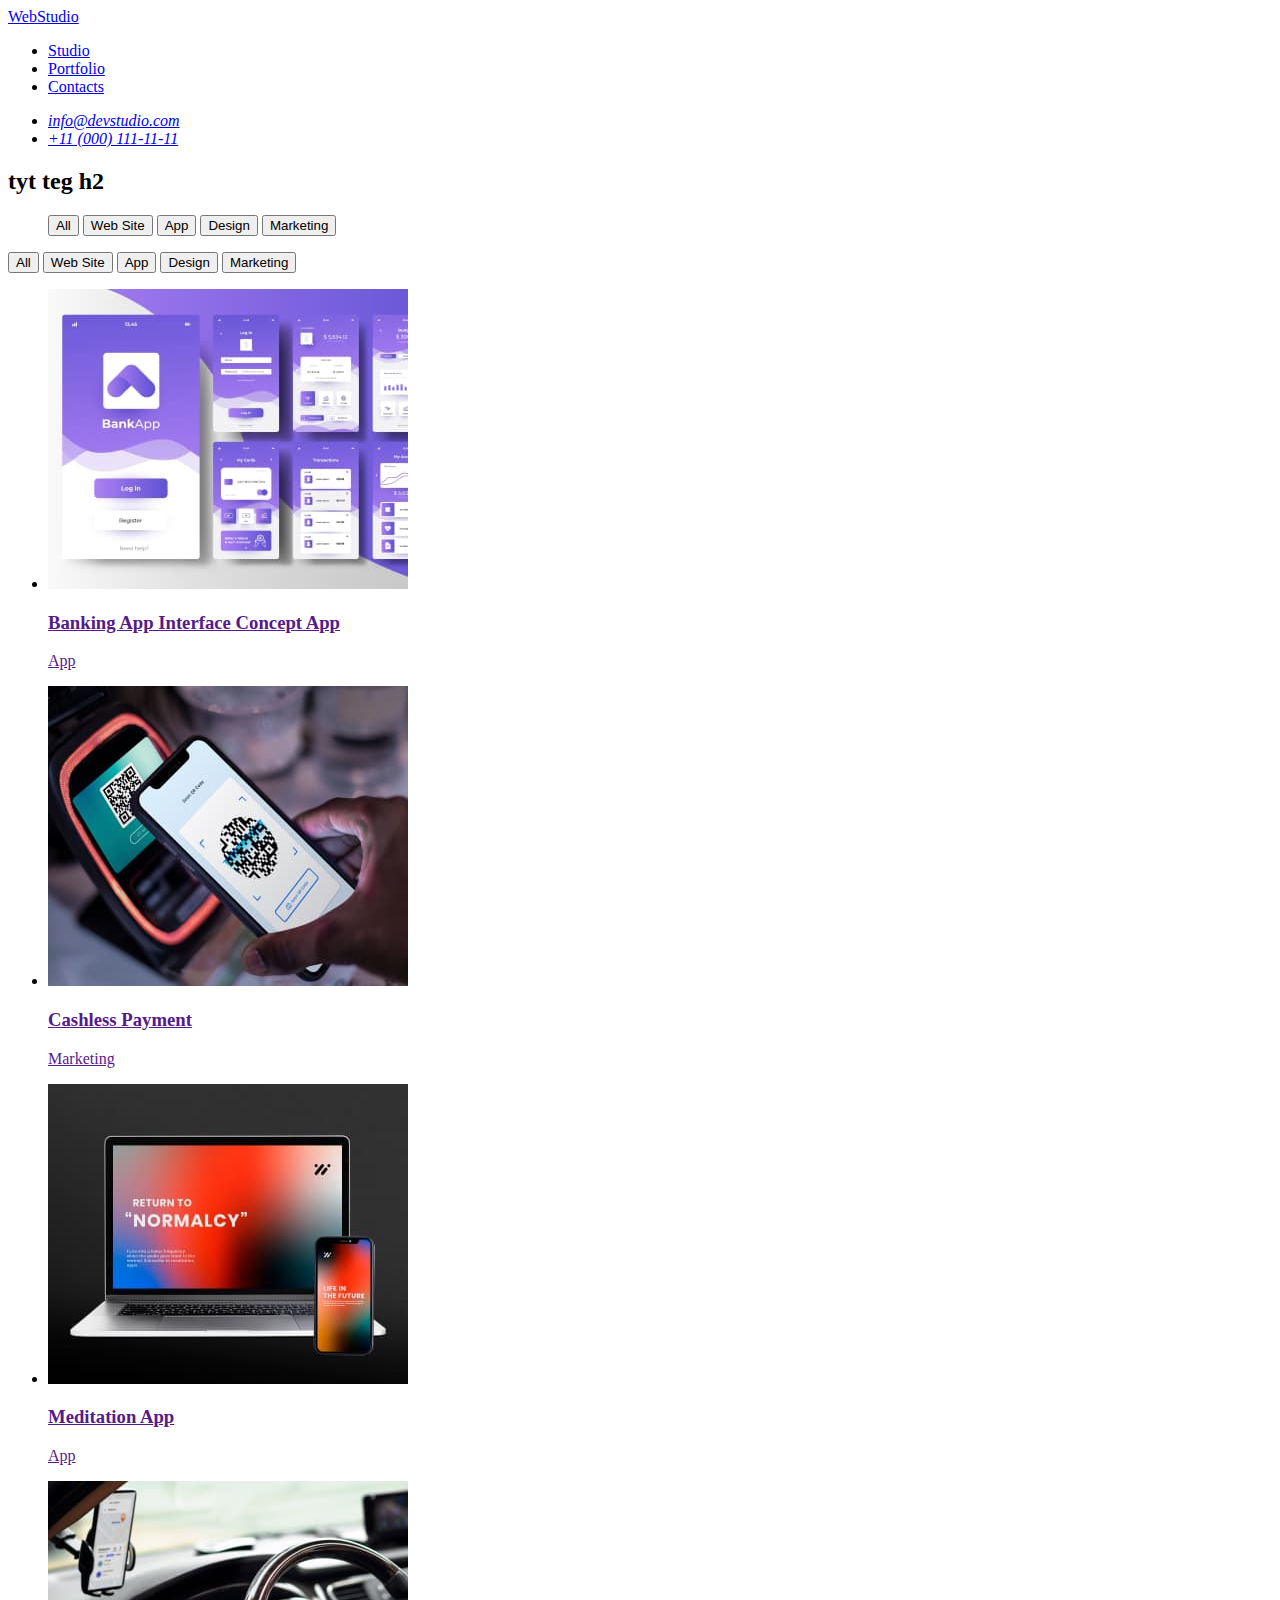
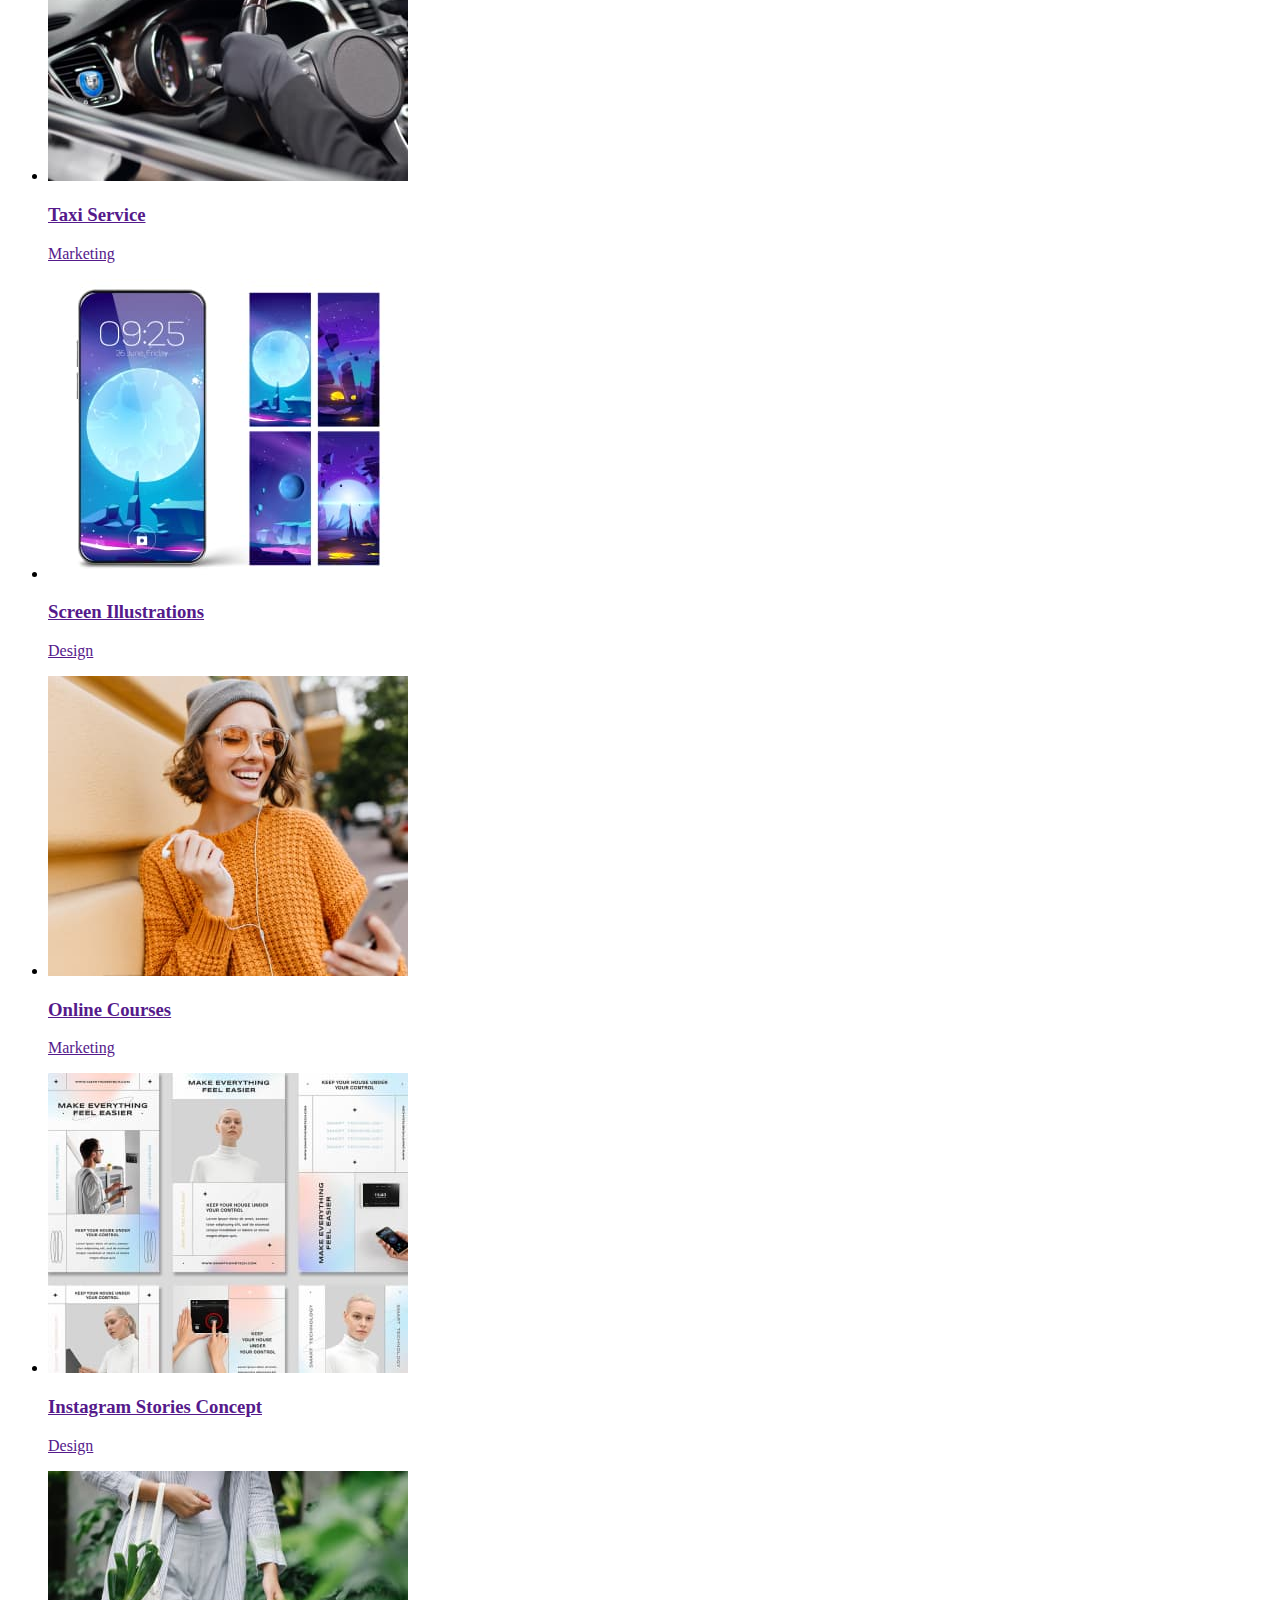
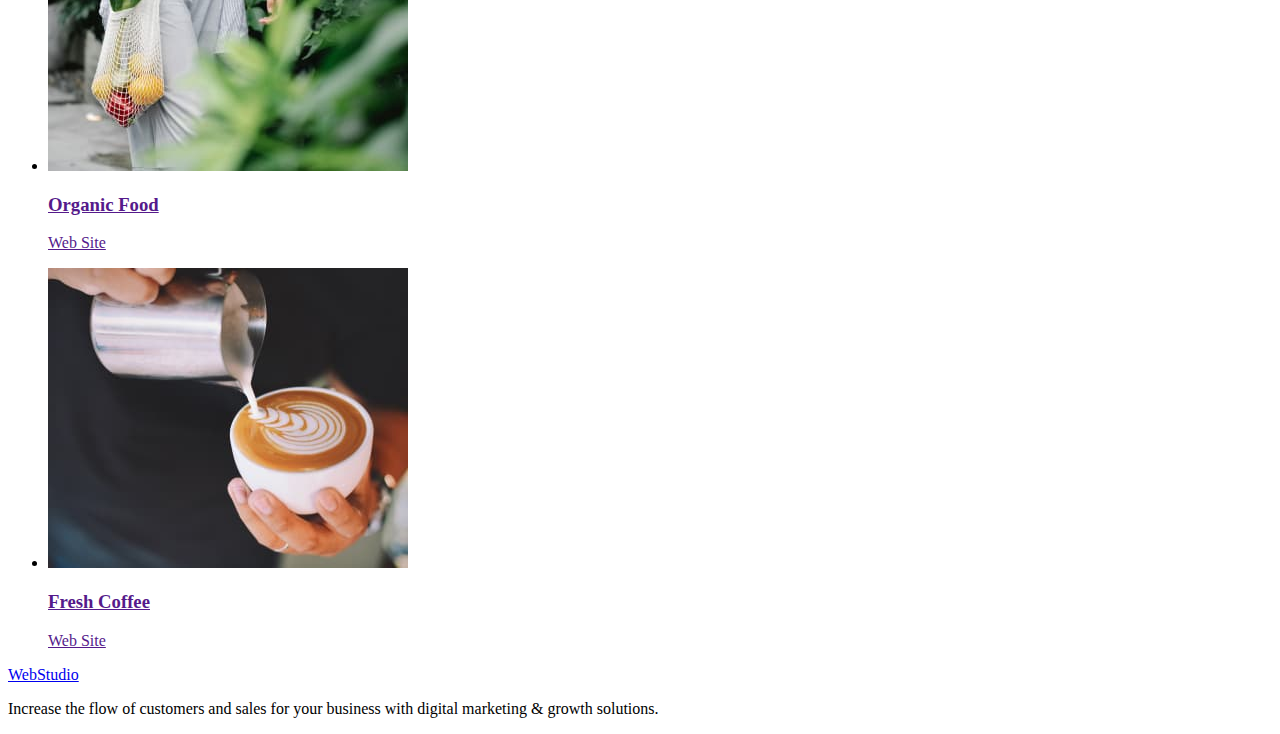
==== portfolio.html @ 6ca48a00 "markup creation" ====
<!DOCTYPE html>
<html lang="en">
  <head>
    <meta charset="UTF-8" />
    <meta name="viewport" content="width=device-width, initial-scale=1.0" />
    <title>Document</title>
  </head>
  <body>
    <header>
      <nav>
        <a href="./index.html">WebStudio</a>
        <ul>
          <li><a href="#">Studio</a></li>
          <li><a href="#">Portfolio</a></li>
          <li><a href="#">Contacts</a></li>
        </ul>
      </nav>
      <address>
        <ul>
          <li><a href="mailto:info@devstudio.com">info@devstudio.com</a></li>
          <li><a href="tel:+110001111111">+11 (000) 111-11-11</a></li>
        </ul>
      </address>
    </header>

    <main>
      <section class="portfolio"></section>
      <h2>tyt teg h2</h2>
      <ul>
        <button type="button">All</button>
        <button type="button">Web Site</button>
        <button type="button">App</button>
        <button type="button">Design</button>
        <button type="button">Marketing</button>
      </ul>
      <div class="btn-group">
        <button>All</button>
        <button>Web Site</button>
        <button>App</button>
        <button>Design</button>
        <button>Marketing</button>
      </div>
      <ul>
        <li>
          <img
            src="./images/img1.jpg"
            alt="Banking App Interface Concept App"
            width="360"
            height="300"
          />
          <a href="">
            <h3>Banking App Interface Concept App</h3>
            <p>App</p>
          </a>
        </li>
        <li>
          <img
            src="./images/img2.jpg"
            alt="Cashless Payment"
            width="360"
            height="300"
          />
          <a href="">
            <h3>Cashless Payment</h3>
            <p>Marketing</p>
          </a>
        </li>
        <li>
          <img
            src="./images/img3.jpg"
            alt="Meditation App"
            width="360"
            height="300"
          />
          <a href="">
            <h3>Meditation App</h3>
            <p>App</p>
          </a>
        </li>
        <li>
          <img
            src="./images/img4.jpg"
            alt="Taxi Service"
            width="360"
            height="300"
          />
          <a href="">
            <h3>Taxi Service</h3>
            <p>Marketing</p>
          </a>
        </li>
        <li>
          <img
            src="./images/img5.jpg"
            alt="Screen Illustrations"
            width="360"
            height="300"
          />
          <a href="">
            <h3>Screen Illustrations</h3>
            <p>Design</p>
          </a>
        </li>
        <li>
          <img
            src="./images/img6.jpg"
            alt="Online Courses"
            width="360"
            height="300"
          />
          <a href="">
            <h3>Online Courses</h3>
            <p>Marketing</p>
          </a>
        </li>
        <li>
          <img
            src="./images/img7.jpg"
            alt="Instagram Stories Concept"
            width="360"
            height="300"
          />
          <a href="">
            <h3>Instagram Stories Concept</h3>
            <p>Design</p>
          </a>
        </li>
        <li>
          <img
            src="./images/img8.jpg"
            alt="Organic Food"
            width="360"
            height="300"
          />
          <a href="">
            <h3>Organic Food</h3>
            <p>Web Site</p>
          </a>
        </li>
        <li>
          <img
            src="./images/img9.jpg"
            alt="Fresh Coffee"
            width="360"
            height="300"
          />
          <a href="">
            <h3>Fresh Coffee</h3>
            <p>Web Site</p>
          </a>
        </li>
      </ul>
    </main>

    <footer>
      <a href="./index.html">WebStudio</a>
      <p>
        Increase the flow of customers and sales for your business with digital
        marketing & growth solutions.
      </p>
    </footer>
  </body>
</html>
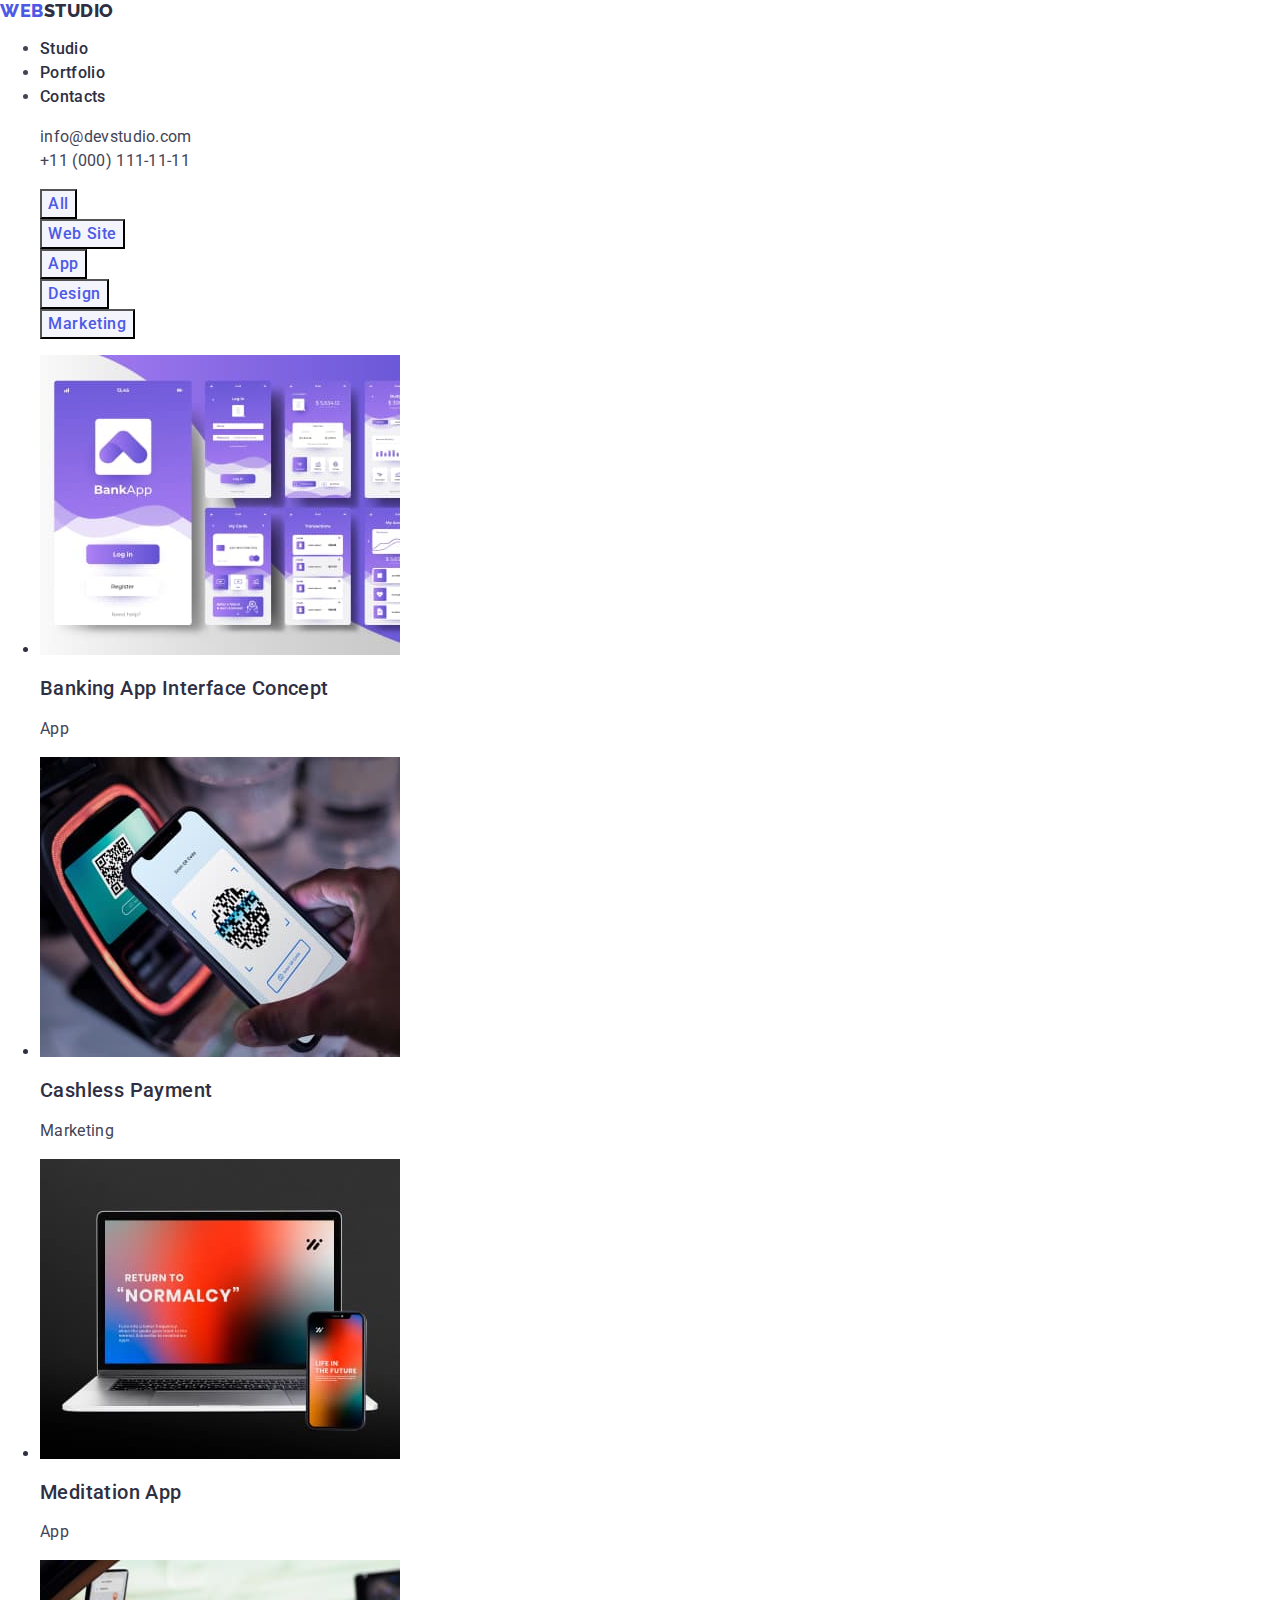
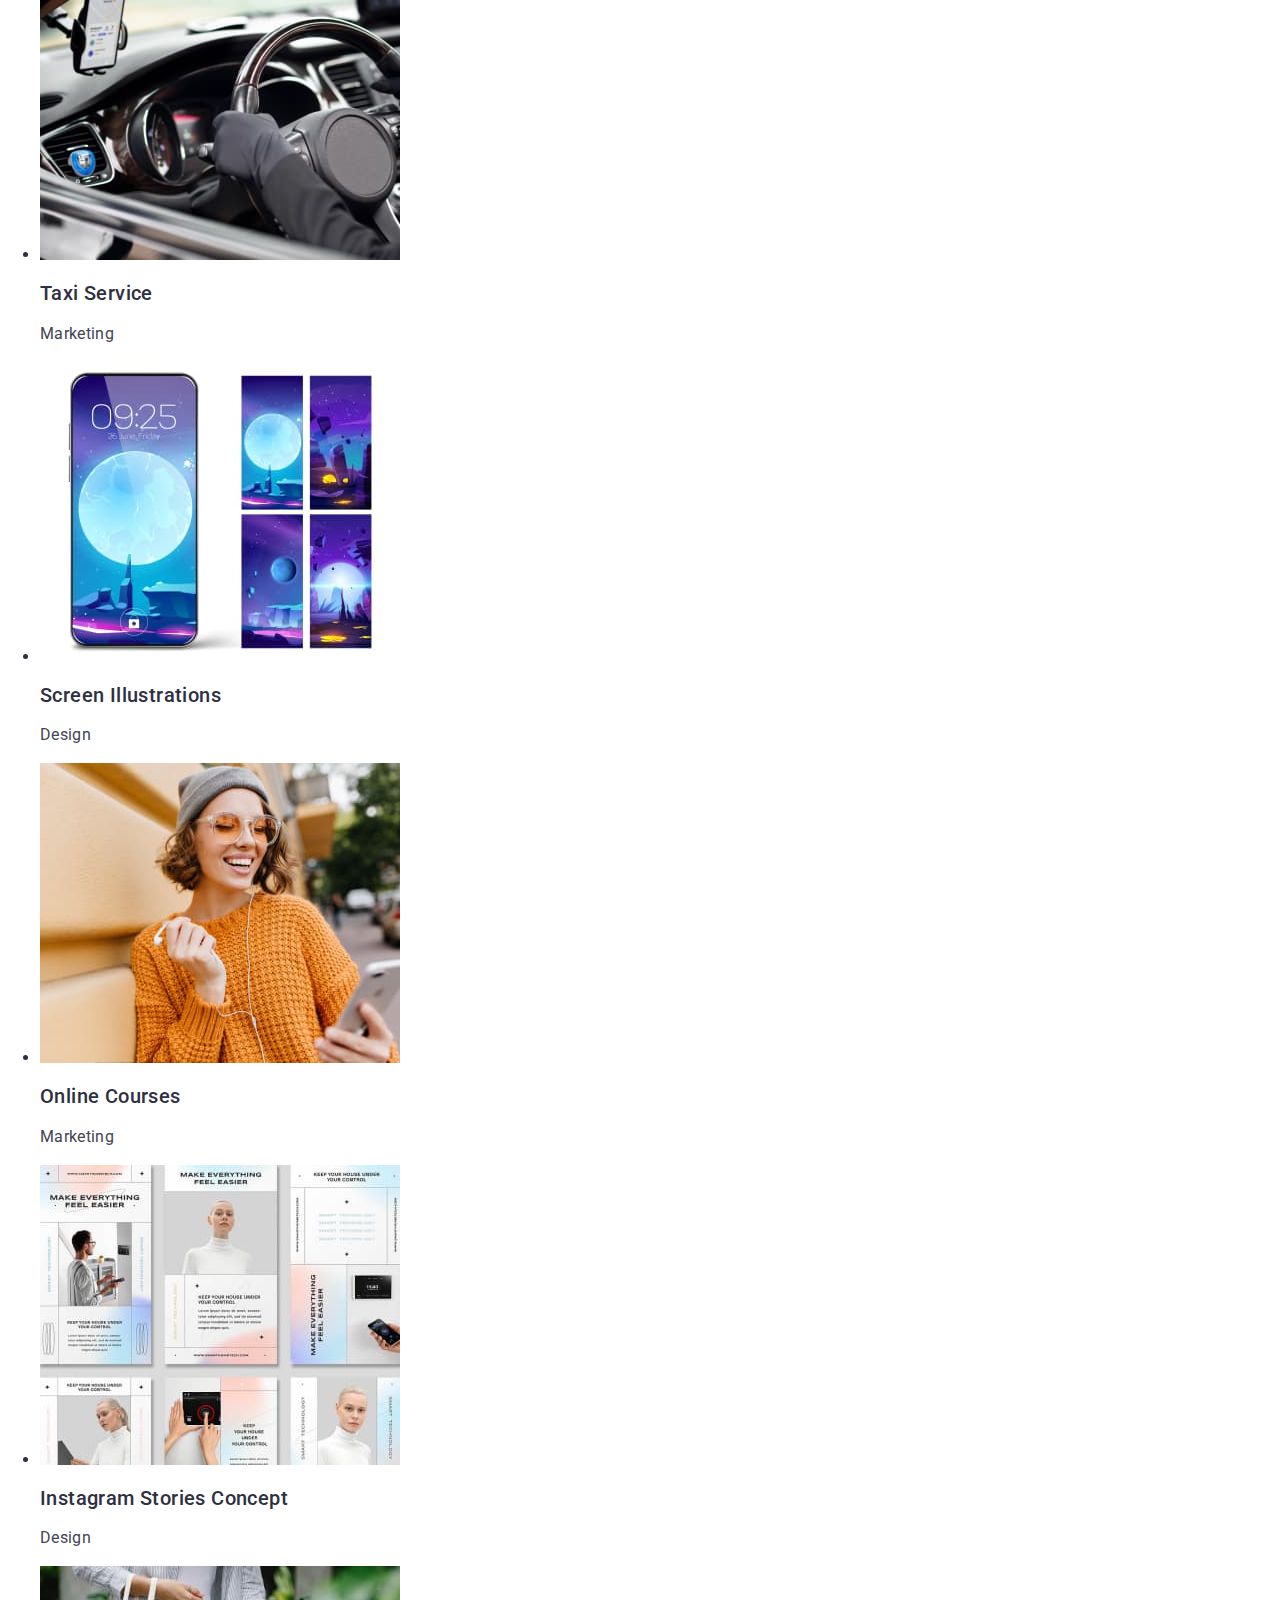
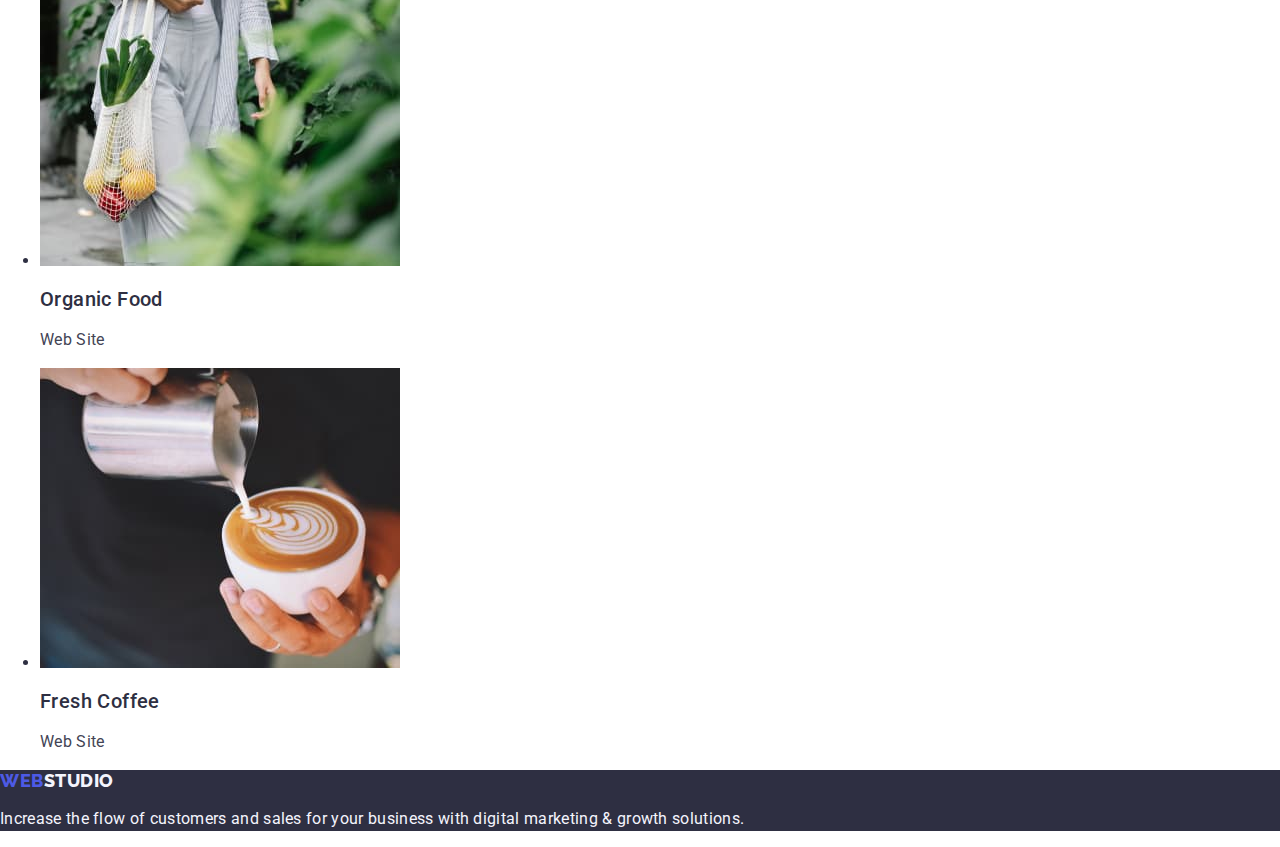
==== commit 1f19673d: "1" ====
--- a/portfolio.html
+++ b/portfolio.html
@@ -3,158 +3,188 @@
   <head>
     <meta charset="UTF-8" />
     <meta name="viewport" content="width=device-width, initial-scale=1.0" />
-    <title>Document</title>
+    <link
+      rel="stylesheet"
+      href="https://cdn.jsdelivr.net/npm/modern-normalize@2.0.0/modern-normalize.min.css"
+    />
+    <link rel="stylesheet" href="./css/styles.css" />
+    <link rel="preconnect" href="https://fonts.googleapis.com" />
+    <link rel="preconnect" href="https://fonts.gstatic.com" crossorigin />
+    <link
+      href="https://fonts.googleapis.com/css2?family=Raleway:wght@800&family=Roboto:wght@400;500;700;900&display=swap"
+      rel="stylesheet"
+    />
+    <title>WEBSTUDIO Portfolio</title>
+    <link rel="stylesheet" href="./css/styles.css" />
   </head>
   <body>
     <header>
       <nav>
-        <a href="./index.html">WebStudio</a>
+        <a href="./index.html" class="logo link">
+          Web<span class="logocolor">Studio</span></a
+        >
         <ul>
-          <li><a href="#">Studio</a></li>
-          <li><a href="#">Portfolio</a></li>
-          <li><a href="#">Contacts</a></li>
+          <li><a href="./index.html" class="heading link">Studio</a></li>
+          <li>
+            <a href="./portfolio.html" class="heading link">Portfolio</a>
+          </li>
+          <li><a href="" class="heading link">Contacts</a></li>
         </ul>
       </nav>
-      <address>
-        <ul>
-          <li><a href="mailto:info@devstudio.com">info@devstudio.com</a></li>
-          <li><a href="tel:+110001111111">+11 (000) 111-11-11</a></li>
+      <address class="address">
+        <ul class="list">
+          <li>
+            <a href="mailto:info@devstudio.com" class="contacts link"
+              >info@devstudio.com</a
+            >
+          </li>
+          <li>
+            <a href="tel:+110001111111" class="contacts link"
+              >+11 (000) 111-11-11</a
+            >
+          </li>
         </ul>
       </address>
     </header>
 
-    <main>
-      <section class="portfolio"></section>
-      <h2>tyt teg h2</h2>
-      <ul>
-        <button type="button">All</button>
-        <button type="button">Web Site</button>
-        <button type="button">App</button>
-        <button type="button">Design</button>
-        <button type="button">Marketing</button>
-      </ul>
-      <div class="btn-group">
-        <button>All</button>
-        <button>Web Site</button>
-        <button>App</button>
-        <button>Design</button>
-        <button>Marketing</button>
-      </div>
-      <ul>
+    <main class="main-portfolio">
+      <h1 hidden class="h-one-section">Portfolio</h1>
+      <ul class="list">
         <li>
-          <img
-            src="./images/img1.jpg"
-            alt="Banking App Interface Concept App"
-            width="360"
-            height="300"
-          />
-          <a href="">
-            <h3>Banking App Interface Concept App</h3>
-            <p>App</p>
-          </a>
+          <button type="button" class="filters button-filters">All</button>
         </li>
         <li>
-          <img
-            src="./images/img2.jpg"
-            alt="Cashless Payment"
-            width="360"
-            height="300"
-          />
-          <a href="">
-            <h3>Cashless Payment</h3>
-            <p>Marketing</p>
-          </a>
+          <button type="button" class="filters button-filters">Web Site</button>
         </li>
         <li>
-          <img
-            src="./images/img3.jpg"
-            alt="Meditation App"
-            width="360"
-            height="300"
-          />
-          <a href="">
-            <h3>Meditation App</h3>
-            <p>App</p>
-          </a>
+          <button type="button" class="filters button-filters">App</button>
         </li>
         <li>
-          <img
-            src="./images/img4.jpg"
-            alt="Taxi Service"
-            width="360"
-            height="300"
-          />
-          <a href="">
-            <h3>Taxi Service</h3>
-            <p>Marketing</p>
-          </a>
+          <button type="button" class="filters button-filters">Design</button>
         </li>
         <li>
-          <img
-            src="./images/img5.jpg"
-            alt="Screen Illustrations"
-            width="360"
-            height="300"
-          />
-          <a href="">
-            <h3>Screen Illustrations</h3>
-            <p>Design</p>
-          </a>
+          <button type="button" class="filters button-filters">
+            Marketing
+          </button>
+        </li>
+      </ul>
+      <ul lass="list">
+        <li>
+          <a href="" class="link">
+            <img
+              src="./images/img1.jpg"
+              alt="Banking App Interface Concept App"
+              width="360"
+              height="300"
+            />
+            <h2 class="h-two-section">Banking App Interface Concept</h2>
+            <p class="text-description">App</p></a
+          >
         </li>
         <li>
-          <img
-            src="./images/img6.jpg"
-            alt="Online Courses"
-            width="360"
-            height="300"
-          />
-          <a href="">
-            <h3>Online Courses</h3>
-            <p>Marketing</p>
-          </a>
+          <a href="" class="link"
+            ><img
+              src="./images/img2.jpg"
+              alt="Cashless Payment"
+              width="360"
+              height="300"
+            />
+            <h2 class="h-two-section">Cashless Payment</h2>
+            <p class="text-description">Marketing</p></a
+          >
         </li>
         <li>
-          <img
-            src="./images/img7.jpg"
-            alt="Instagram Stories Concept"
-            width="360"
-            height="300"
-          />
-          <a href="">
-            <h3>Instagram Stories Concept</h3>
-            <p>Design</p>
-          </a>
+          <a href="" class="link">
+            <img
+              src="./images/img3.jpg"
+              alt="Meditation App"
+              width="360"
+              height="300"
+            />
+            <h2 class="h-two-section">Meditation App</h2>
+            <p class="text-description">App</p></a
+          >
         </li>
         <li>
-          <img
-            src="./images/img8.jpg"
-            alt="Organic Food"
-            width="360"
-            height="300"
-          />
-          <a href="">
-            <h3>Organic Food</h3>
-            <p>Web Site</p>
-          </a>
+          <a href="" class="link">
+            <img
+              src="./images/img4.jpg"
+              alt="Taxi Service"
+              width="360"
+              height="300"
+            />
+            <h2 class="h-two-section">Taxi Service</h2>
+            <p class="text-description">Marketing</p></a
+          >
         </li>
         <li>
-          <img
-            src="./images/img9.jpg"
-            alt="Fresh Coffee"
-            width="360"
-            height="300"
-          />
-          <a href="">
-            <h3>Fresh Coffee</h3>
-            <p>Web Site</p>
-          </a>
+          <a href="" class="link">
+            <img
+              src="./images/img5.jpg"
+              alt="Screen Illustrations"
+              width="360"
+              height="300"
+            />
+            <h2 class="h-two-section">Screen Illustrations</h2>
+            <p class="text-description">Design</p></a
+          >
+        </li>
+        <li>
+          <a href="" class="link">
+            <img
+              src="./images/img6.jpg"
+              alt="Online Courses"
+              width="360"
+              height="300"
+            />
+            <h2 class="h-two-section">Online Courses</h2>
+            <p class="text-description">Marketing</p></a
+          >
+        </li>
+        <li>
+          <a href="" class="link">
+            <img
+              src="./images/img7.jpg"
+              alt="Instagram Stories Concept"
+              width="360"
+              height="300"
+            />
+            <h2 class="h-two-section">Instagram Stories Concept</h2>
+            <p class="text-description">Design</p></a
+          >
+        </li>
+        <li>
+          <a href="" class="link">
+            <img
+              src="./images/img8.jpg"
+              alt="Organic Food"
+              width="360"
+              height="300"
+            />
+            <h2 class="h-two-section">Organic Food</h2>
+            <p class="text-description">Web Site</p></a
+          >
+        </li>
+        <li>
+          <a href="" class="link">
+            <img
+              src="./images/img9.jpg"
+              alt="Fresh Coffee"
+              width="360"
+              height="300"
+            />
+            <h2 class="h-two-section">Fresh Coffee</h2>
+            <p class="text-description">Web Site</p></a
+          >
         </li>
       </ul>
     </main>
 
-    <footer>
-      <a href="./index.html">WebStudio</a>
-      <p>
+    <footer class="footer">
+      <a href="./portfolio.html" class="logo link">
+        Web<span class="logocolor-footer">Studio</span></a
+      >
+      <p class="text-footer">
         Increase the flow of customers and sales for your business with digital
         marketing & growth solutions.
       </p>
--- a/css/styles.css
+++ b/css/styles.css
@@ -0,0 +1,210 @@
+:root {
+    --primary-font: "Roboto", sans-serif;
+    --primary-black-color: #2E2F42;
+    --primary-grey-color: #434455;
+    --primary-white-color: #FFF;
+    --secondary-blue-color: #404bbf;
+}
+
+a {
+    text-decoration: none;
+    color: var(--primary-black-color);
+}
+
+body {
+    font-family: var(--primary-font);
+    color: var(--primary-grey-color);
+    background: var(--primary-white-color);
+}
+
+header {
+    background: var(--primary-white-color);
+}
+
+.logo {
+    color: #4D5AE5;
+    font-family: "Raleway", sans-serif;
+    font-size: 18px;
+    line-height: 1.17;
+    font-weight: 800;
+    letter-spacing: 0.03em;
+    text-transform: uppercase;
+}
+
+.link {
+    text-decoration: none;
+}
+
+.logocolor {
+    color: var(--primary-black-color);
+}
+
+.logocolor-footer {
+    color: #F4F4FD;
+}
+
+.heading {
+    font-family: var(--primary-font);
+    color: var(--primary-black-color);
+    font-size: 16px;
+    line-height: 1.5;
+    letter-spacing: 0.02em;
+    font-weight: 500;
+}
+
+.heading:hover {
+    color: var(--secondary-blue-color);
+}
+
+.heading:focus {
+    color: var(--secondary-blue-color);
+}
+
+.address {
+    font-family: var(--primary-font);
+    font-style: normal;
+}
+
+.contacts {
+    font-family: var(--primary-font);
+    color: var(--primary-grey-color);
+    font-size: 16px;
+    line-height: 1.5;
+    letter-spacing: 0.02em;
+}
+
+.contacts:hover {
+    color: var(--secondary-blue-color);
+}
+
+.contacts:focus {
+    color: var(--secondary-blue-color);
+}
+
+.card {
+    background-color: var(--primary-white-color);
+}
+
+footer {
+    background: var(--primary-black-color);
+}
+
+.text-footer {
+    color: var(--cloud, #F4F4FD);
+    font-family: var(--primary-font);
+    font-size: 16px;
+    line-height: 1.5;
+    letter-spacing: 0.02em;
+}
+
+.main {
+    font-family: var(--primary-font);
+    color: var(--primary-black-color);
+    background: var(--primary-white-color);
+    letter-spacing: 0.02em;
+}
+
+.h-one-section {
+    font-size: 56px;
+    text-align: center;
+    line-height: 1.07;
+    font-weight: 700;
+    letter-spacing: 0.02em;
+}
+
+.hero_image {
+    background: var(--primary-black-color);
+    color: var(--primary-white-color);
+}
+
+.button {
+    background: var(--iris, #4D5AE5);
+    color: var(--primary-white-color);
+    font-family: var(--primary-font);
+    font-size: 16px;
+    line-height: 1.5;
+    font-weight: 500;
+    cursor: pointer;
+    letter-spacing: 0.04em;
+}
+
+.button:hover {
+    background-color: var(--secondary-blue-color);
+}
+
+.button:focus {
+    background-color: var(--secondary-blue-color);
+}
+
+.text-description {
+    color: var(--primary-grey-color);
+    font-size: 16px;
+    line-height: 1.5;
+    letter-spacing: 0.02em;
+}
+
+.headings {
+    font-size: 36px;
+    line-height: 1.11;
+    font-weight: 700;
+    text-align: center;
+    letter-spacing: 0.02em;
+    text-transform: capitalize
+}
+
+.h-three-section {
+    font-size: 20px;
+    line-height: 1.2;
+    font-weight: 500;
+    letter-spacing: 0.02em;
+}
+
+.section-our-team {
+    background: var(--cloud, #F4F4FD);
+}
+
+.list {
+    list-style: none;
+}
+
+.main-portfolio {
+    font-family: var(--primary-font);
+    color: var(--primary-black-color);
+    background: var(--primary-white-color);
+    letter-spacing: 0.02em;
+}
+
+.filters {
+    color: var(--iris, #4D5AE5);
+}
+
+.button-filters {
+    background: var(--cloud, #F4F4FD);
+    color: var(--iris, #4D5AE5);
+    cursor: pointer;
+    font-family: var(--primary-font);
+    font-size: 16px;
+    line-height: 1.5;
+    letter-spacing: 0.04em;
+    font-weight: 500;
+}
+
+.button-filters:hover {
+    background: var(--ocean, #404BBF);
+    color: var(--primary-white-color);
+    font-family: var(--primary-font);
+    font-weight: 500;
+}
+
+.button-filters:focus {
+    background: var(--ocean, #404BBF);
+    color: var(--primary-white-color);
+}
+
+.h-two-section {
+    color: var(--primary-black-color);
+    font-size: 20px;
+    line-height: 1.2;
+    font-weight: 500;
+    letter-spacing: 0.02em;
+}--- a/css/styles.css
+++ b/css/styles.css
@@ -0,0 +1,210 @@
+:root {
+    --primary-font: "Roboto", sans-serif;
+    --primary-black-color: #2E2F42;
+    --primary-grey-color: #434455;
+    --primary-white-color: #FFF;
+    --secondary-blue-color: #404bbf;
+}
+
+a {
+    text-decoration: none;
+    color: var(--primary-black-color);
+}
+
+body {
+    font-family: var(--primary-font);
+    color: var(--primary-grey-color);
+    background: var(--primary-white-color);
+}
+
+header {
+    background: var(--primary-white-color);
+}
+
+.logo {
+    color: #4D5AE5;
+    font-family: "Raleway", sans-serif;
+    font-size: 18px;
+    line-height: 1.17;
+    font-weight: 800;
+    letter-spacing: 0.03em;
+    text-transform: uppercase;
+}
+
+.link {
+    text-decoration: none;
+}
+
+.logocolor {
+    color: var(--primary-black-color);
+}
+
+.logocolor-footer {
+    color: #F4F4FD;
+}
+
+.heading {
+    font-family: var(--primary-font);
+    color: var(--primary-black-color);
+    font-size: 16px;
+    line-height: 1.5;
+    letter-spacing: 0.02em;
+    font-weight: 500;
+}
+
+.heading:hover {
+    color: var(--secondary-blue-color);
+}
+
+.heading:focus {
+    color: var(--secondary-blue-color);
+}
+
+.address {
+    font-family: var(--primary-font);
+    font-style: normal;
+}
+
+.contacts {
+    font-family: var(--primary-font);
+    color: var(--primary-grey-color);
+    font-size: 16px;
+    line-height: 1.5;
+    letter-spacing: 0.02em;
+}
+
+.contacts:hover {
+    color: var(--secondary-blue-color);
+}
+
+.contacts:focus {
+    color: var(--secondary-blue-color);
+}
+
+.card {
+    background-color: var(--primary-white-color);
+}
+
+footer {
+    background: var(--primary-black-color);
+}
+
+.text-footer {
+    color: var(--cloud, #F4F4FD);
+    font-family: var(--primary-font);
+    font-size: 16px;
+    line-height: 1.5;
+    letter-spacing: 0.02em;
+}
+
+.main {
+    font-family: var(--primary-font);
+    color: var(--primary-black-color);
+    background: var(--primary-white-color);
+    letter-spacing: 0.02em;
+}
+
+.h-one-section {
+    font-size: 56px;
+    text-align: center;
+    line-height: 1.07;
+    font-weight: 700;
+    letter-spacing: 0.02em;
+}
+
+.hero_image {
+    background: var(--primary-black-color);
+    color: var(--primary-white-color);
+}
+
+.button {
+    background: var(--iris, #4D5AE5);
+    color: var(--primary-white-color);
+    font-family: var(--primary-font);
+    font-size: 16px;
+    line-height: 1.5;
+    font-weight: 500;
+    cursor: pointer;
+    letter-spacing: 0.04em;
+}
+
+.button:hover {
+    background-color: var(--secondary-blue-color);
+}
+
+.button:focus {
+    background-color: var(--secondary-blue-color);
+}
+
+.text-description {
+    color: var(--primary-grey-color);
+    font-size: 16px;
+    line-height: 1.5;
+    letter-spacing: 0.02em;
+}
+
+.headings {
+    font-size: 36px;
+    line-height: 1.11;
+    font-weight: 700;
+    text-align: center;
+    letter-spacing: 0.02em;
+    text-transform: capitalize
+}
+
+.h-three-section {
+    font-size: 20px;
+    line-height: 1.2;
+    font-weight: 500;
+    letter-spacing: 0.02em;
+}
+
+.section-our-team {
+    background: var(--cloud, #F4F4FD);
+}
+
+.list {
+    list-style: none;
+}
+
+.main-portfolio {
+    font-family: var(--primary-font);
+    color: var(--primary-black-color);
+    background: var(--primary-white-color);
+    letter-spacing: 0.02em;
+}
+
+.filters {
+    color: var(--iris, #4D5AE5);
+}
+
+.button-filters {
+    background: var(--cloud, #F4F4FD);
+    color: var(--iris, #4D5AE5);
+    cursor: pointer;
+    font-family: var(--primary-font);
+    font-size: 16px;
+    line-height: 1.5;
+    letter-spacing: 0.04em;
+    font-weight: 500;
+}
+
+.button-filters:hover {
+    background: var(--ocean, #404BBF);
+    color: var(--primary-white-color);
+    font-family: var(--primary-font);
+    font-weight: 500;
+}
+
+.button-filters:focus {
+    background: var(--ocean, #404BBF);
+    color: var(--primary-white-color);
+}
+
+.h-two-section {
+    color: var(--primary-black-color);
+    font-size: 20px;
+    line-height: 1.2;
+    font-weight: 500;
+    letter-spacing: 0.02em;
+}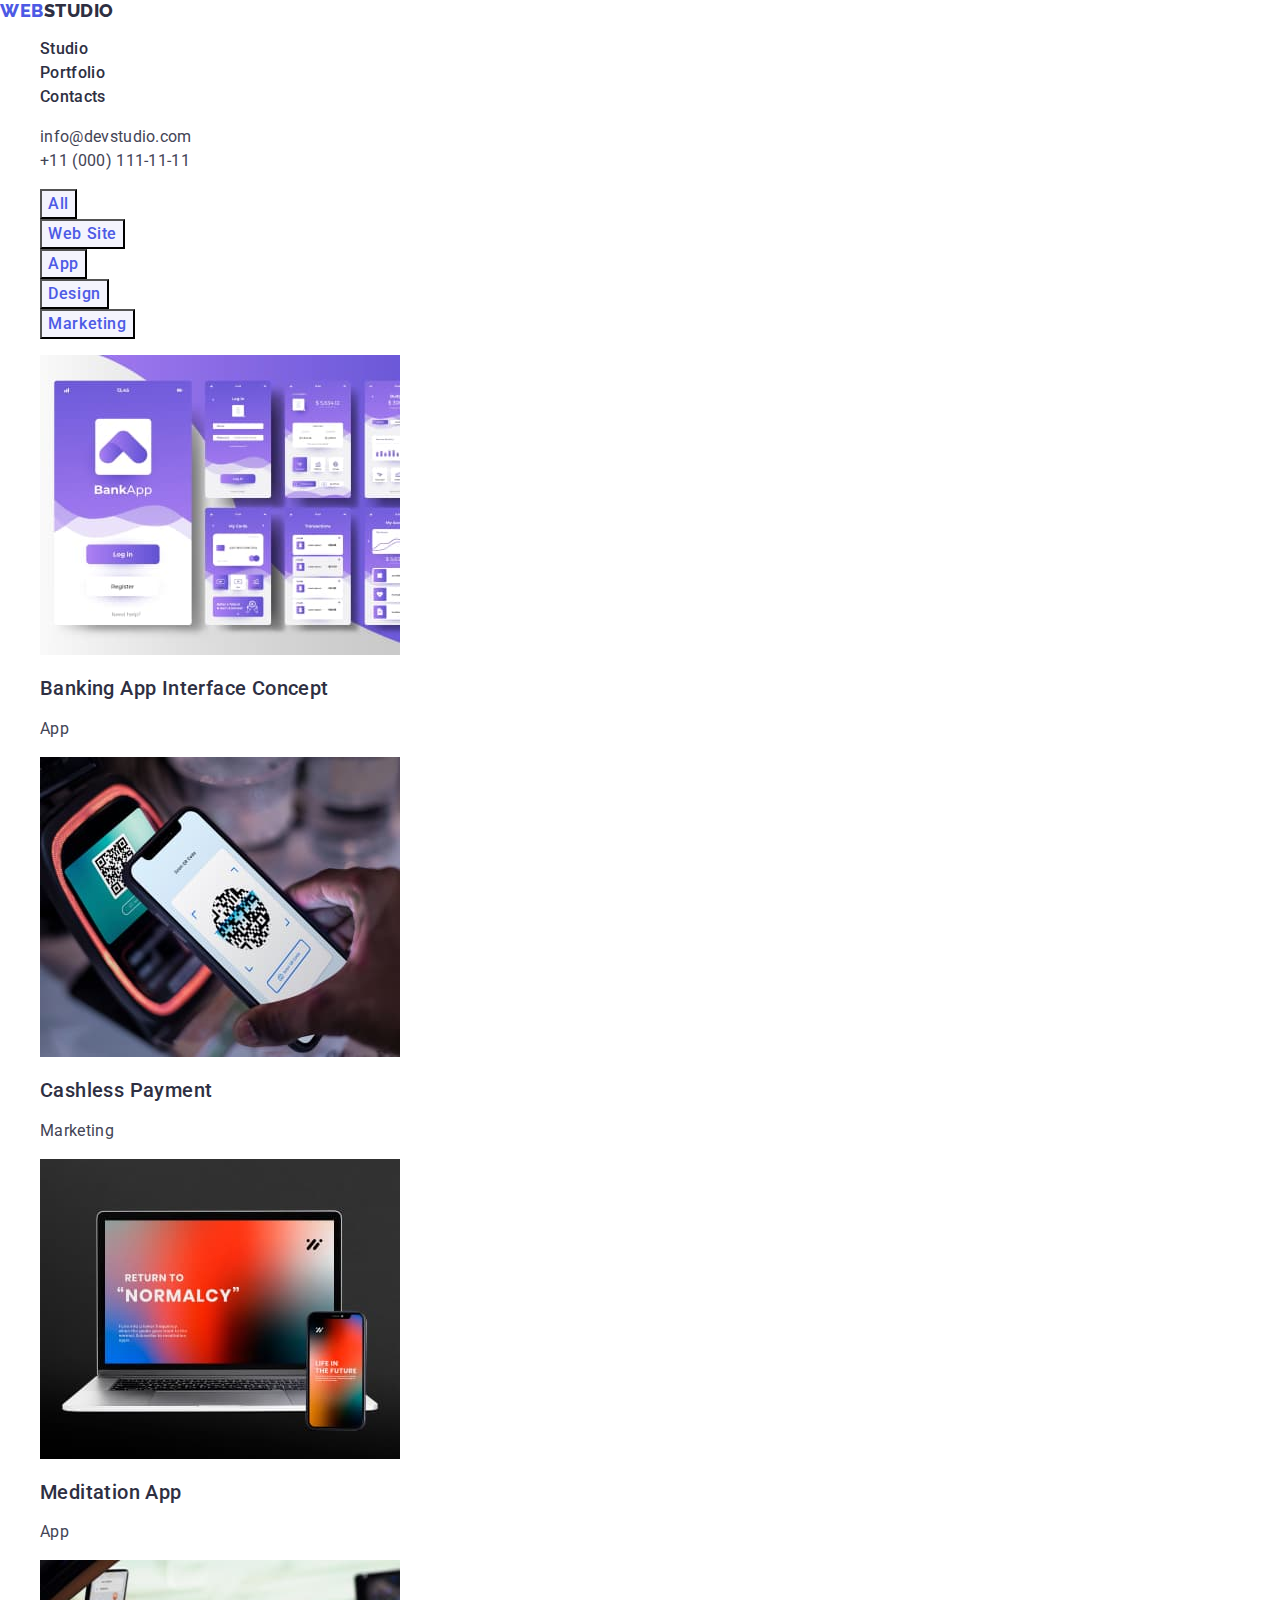
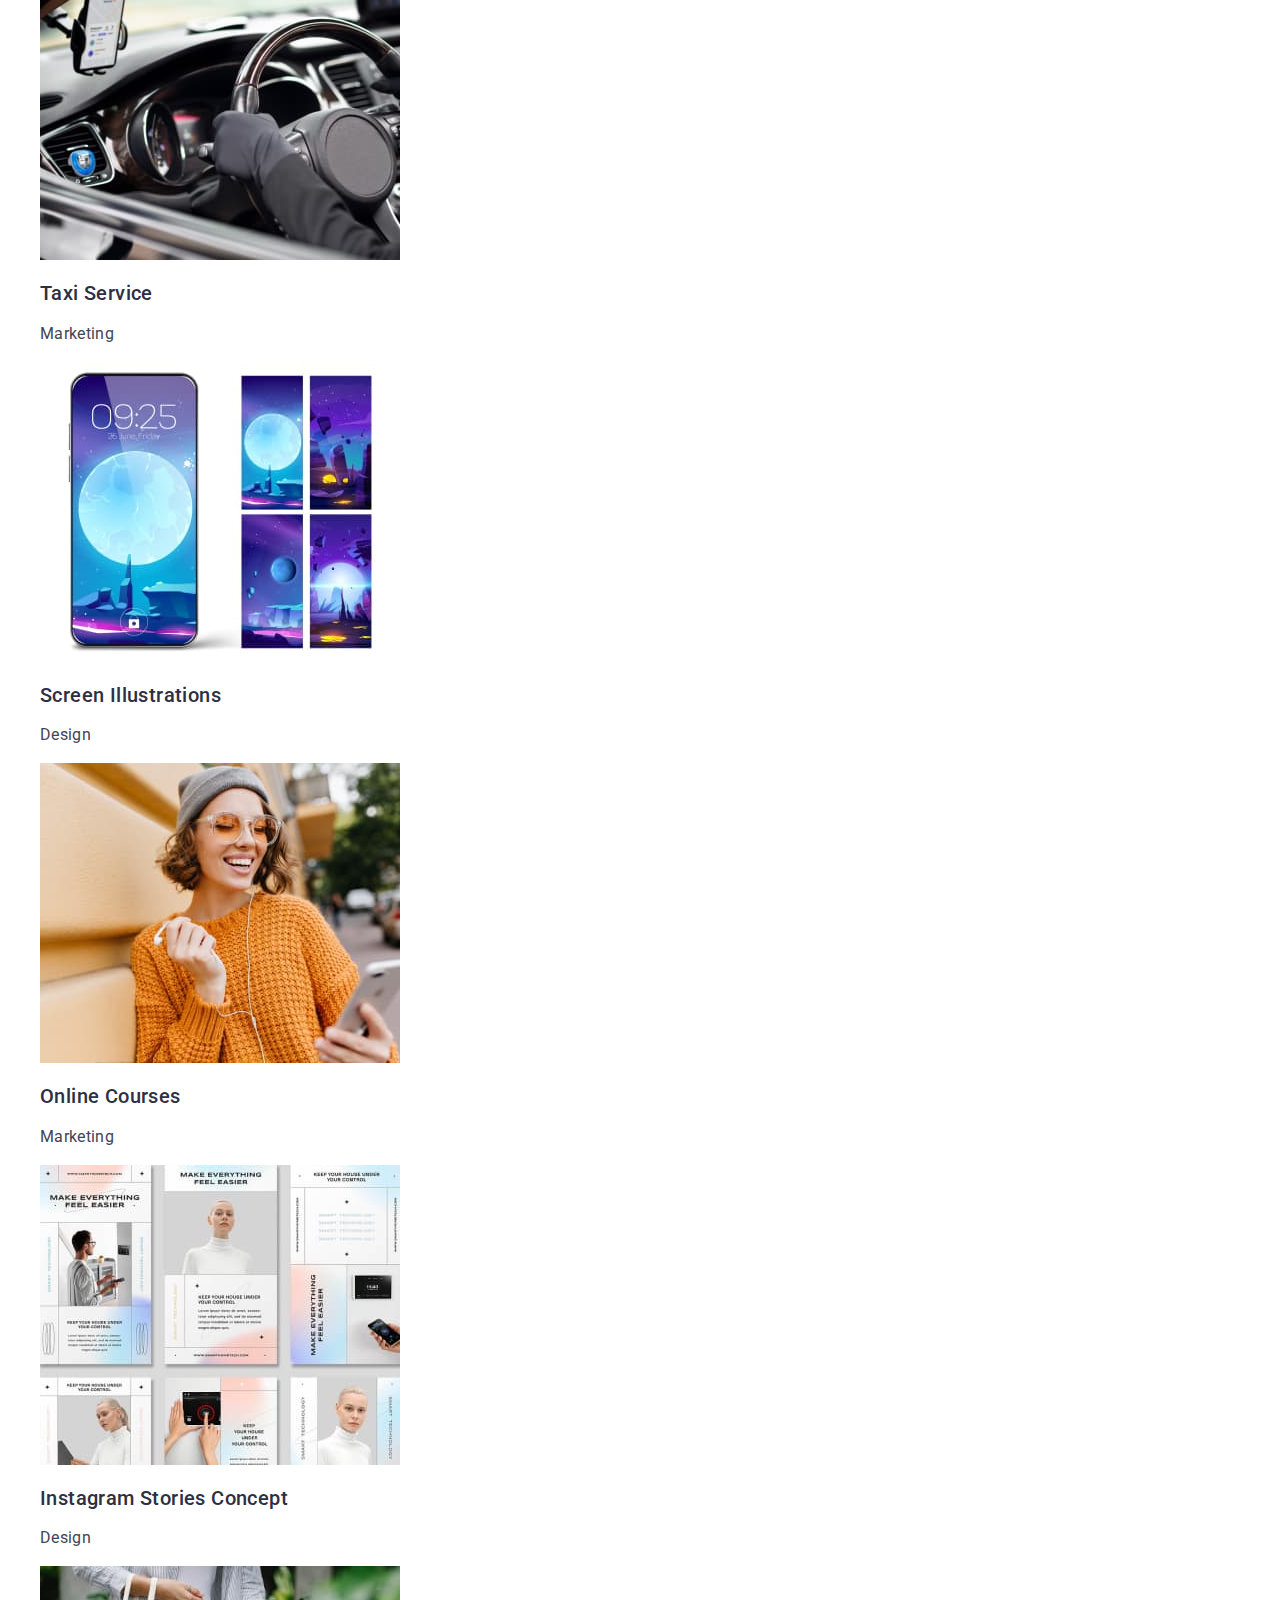
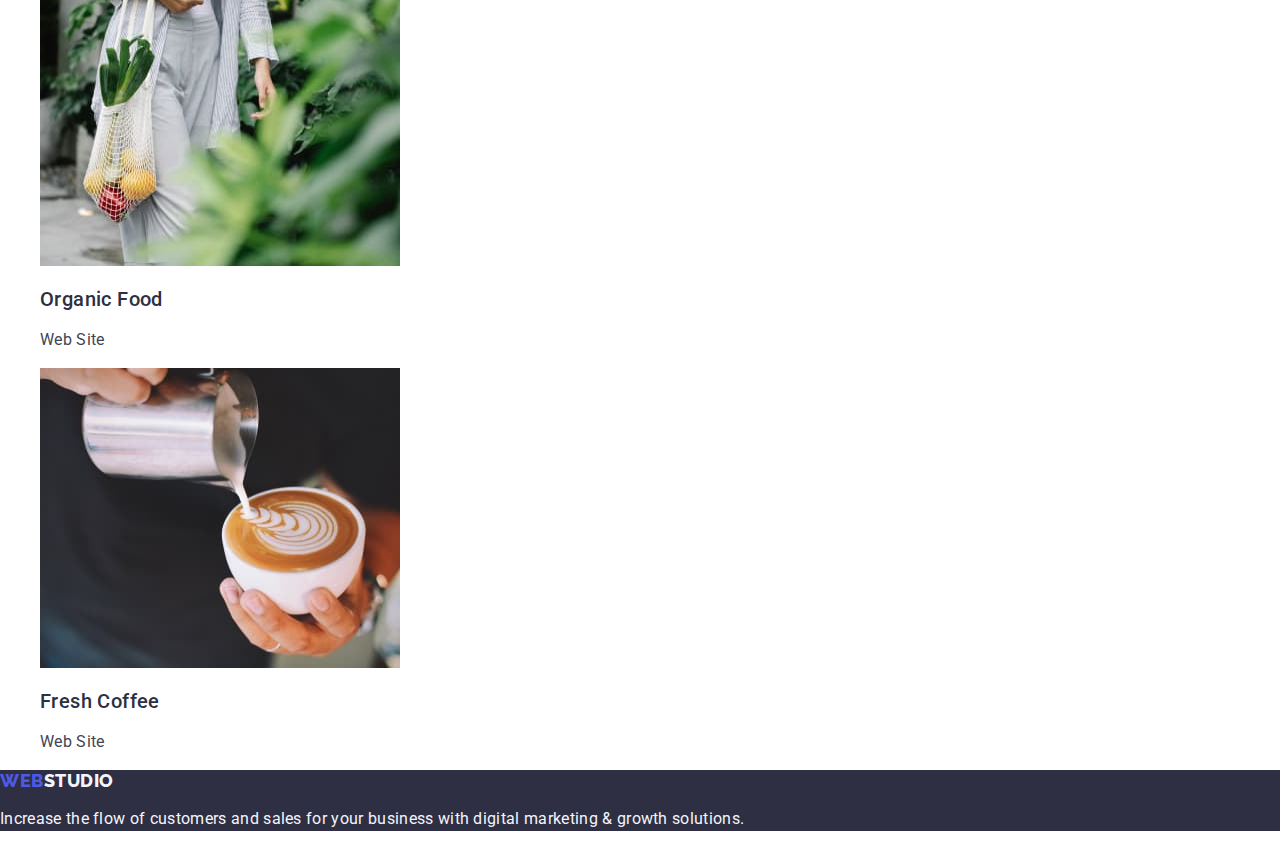
==== commit acdda274: "Update portfolio.html" ====
--- a/portfolio.html
+++ b/portfolio.html
@@ -18,12 +18,13 @@
     <link rel="stylesheet" href="./css/styles.css" />
   </head>
   <body>
+    <!-- Header sectoin -->
     <header>
       <nav>
         <a href="./index.html" class="logo link">
           Web<span class="logocolor">Studio</span></a
         >
-        <ul>
+        <ul class="list">
           <li><a href="./index.html" class="heading link">Studio</a></li>
           <li>
             <a href="./portfolio.html" class="heading link">Portfolio</a>
@@ -46,140 +47,145 @@
         </ul>
       </address>
     </header>
+    <main class="main-portfolio">
+      <!-- Portfolio -->
+      <section>
+        <h1 hidden class="h-one-section">Portfolio</h1>
+        <ul class="list">
+          <li>
+            <button type="button" class="filters button-filters">All</button>
+          </li>
+          <li>
+            <button type="button" class="filters button-filters">
+              Web Site
+            </button>
+          </li>
+          <li>
+            <button type="button" class="filters button-filters">App</button>
+          </li>
+          <li>
+            <button type="button" class="filters button-filters">Design</button>
+          </li>
+          <li>
+            <button type="button" class="filters button-filters">
+              Marketing
+            </button>
+          </li>
+        </ul>
 
-    <main class="main-portfolio">
-      <h1 hidden class="h-one-section">Portfolio</h1>
-      <ul class="list">
-        <li>
-          <button type="button" class="filters button-filters">All</button>
-        </li>
-        <li>
-          <button type="button" class="filters button-filters">Web Site</button>
-        </li>
-        <li>
-          <button type="button" class="filters button-filters">App</button>
-        </li>
-        <li>
-          <button type="button" class="filters button-filters">Design</button>
-        </li>
-        <li>
-          <button type="button" class="filters button-filters">
-            Marketing
-          </button>
-        </li>
-      </ul>
-      <ul lass="list">
-        <li>
-          <a href="" class="link">
-            <img
-              src="./images/img1.jpg"
-              alt="Banking App Interface Concept App"
-              width="360"
-              height="300"
-            />
-            <h2 class="h-two-section">Banking App Interface Concept</h2>
-            <p class="text-description">App</p></a
-          >
-        </li>
-        <li>
-          <a href="" class="link"
-            ><img
-              src="./images/img2.jpg"
-              alt="Cashless Payment"
-              width="360"
-              height="300"
-            />
-            <h2 class="h-two-section">Cashless Payment</h2>
-            <p class="text-description">Marketing</p></a
-          >
-        </li>
-        <li>
-          <a href="" class="link">
-            <img
-              src="./images/img3.jpg"
-              alt="Meditation App"
-              width="360"
-              height="300"
-            />
-            <h2 class="h-two-section">Meditation App</h2>
-            <p class="text-description">App</p></a
-          >
-        </li>
-        <li>
-          <a href="" class="link">
-            <img
-              src="./images/img4.jpg"
-              alt="Taxi Service"
-              width="360"
-              height="300"
-            />
-            <h2 class="h-two-section">Taxi Service</h2>
-            <p class="text-description">Marketing</p></a
-          >
-        </li>
-        <li>
-          <a href="" class="link">
-            <img
-              src="./images/img5.jpg"
-              alt="Screen Illustrations"
-              width="360"
-              height="300"
-            />
-            <h2 class="h-two-section">Screen Illustrations</h2>
-            <p class="text-description">Design</p></a
-          >
-        </li>
-        <li>
-          <a href="" class="link">
-            <img
-              src="./images/img6.jpg"
-              alt="Online Courses"
-              width="360"
-              height="300"
-            />
-            <h2 class="h-two-section">Online Courses</h2>
-            <p class="text-description">Marketing</p></a
-          >
-        </li>
-        <li>
-          <a href="" class="link">
-            <img
-              src="./images/img7.jpg"
-              alt="Instagram Stories Concept"
-              width="360"
-              height="300"
-            />
-            <h2 class="h-two-section">Instagram Stories Concept</h2>
-            <p class="text-description">Design</p></a
-          >
-        </li>
-        <li>
-          <a href="" class="link">
-            <img
-              src="./images/img8.jpg"
-              alt="Organic Food"
-              width="360"
-              height="300"
-            />
-            <h2 class="h-two-section">Organic Food</h2>
-            <p class="text-description">Web Site</p></a
-          >
-        </li>
-        <li>
-          <a href="" class="link">
-            <img
-              src="./images/img9.jpg"
-              alt="Fresh Coffee"
-              width="360"
-              height="300"
-            />
-            <h2 class="h-two-section">Fresh Coffee</h2>
-            <p class="text-description">Web Site</p></a
-          >
-        </li>
-      </ul>
+        <ul class="list">
+          <li>
+            <a href="" class="link">
+              <img
+                src="./images/img1.jpg"
+                alt="Bancing App"
+                width="360"
+                height="300"
+              />
+              <h2 class="h-two-section">Banking App Interface Concept</h2>
+              <p class="text-description">App</p></a
+            >
+          </li>
+          <li>
+            <a href="" class="link"
+              ><img
+                src="./images/img2.jpg"
+                alt="Cashless Payment"
+                width="360"
+                height="300"
+              />
+              <h2 class="h-two-section">Cashless Payment</h2>
+              <p class="text-description">Marketing</p></a
+            >
+          </li>
+          <li>
+            <a href="" class="link"
+              ><img
+                src="./images/img3.jpg"
+                alt="Meditaion App"
+                width="360"
+                height="300"
+              />
+              <h2 class="h-two-section">Meditation App</h2>
+              <p class="text-description">App</p></a
+            >
+          </li>
+          <li>
+            <a href="" class="link">
+              <img
+                src="./images/img4.jpg"
+                alt="Taxi Service"
+                width="360"
+                height="300"
+              />
+              <h2 class="h-two-section">Taxi Service</h2>
+              <p class="text-description">Marketing</p></a
+            >
+          </li>
+          <li>
+            <a href="" class="link"
+              ><img
+                src="./images/img5.jpg"
+                alt="Screen Illustrations"
+                width="360"
+                height="300"
+              />
+              <h2 class="h-two-section">Screen Illustrations</h2>
+              <p class="text-description">Design</p></a
+            >
+          </li>
+          <li>
+            <a href="" class="link"
+              ><img
+                src="./images/img6.jpg"
+                alt="Online Courses"
+                width="360"
+                height="300"
+              />
+              <h2 class="h-two-section">Online Courses</h2>
+              <p class="text-description">Marketing</p></a
+            >
+          </li>
+          <li>
+            <a href="" class="link"
+              ><img
+                src="./images/img7.jpg"
+                alt="Instagram Stories Concept"
+                width="360"
+                height="300"
+              />
+              <h2 class="h-two-section">Instagram Stories Concept</h2>
+              <p class="text-description">Design</p></a
+            >
+          </li>
+          <li>
+            <a href="" class="link"
+              ><img
+                src="./images/img8.jpg"
+                alt="Organic Food"
+                width="360"
+                height="300"
+              />
+              <h2 class="h-two-section">Organic Food</h2>
+              <p class="text-description">Web Site</p></a
+            >
+          </li>
+          <li>
+            <a href="" class="link"
+              ><img
+                src="./images/img9.jpg"
+                alt="Fresh Coffee"
+                width="360"
+                height="300"
+              />
+              <h2 class="h-two-section">Fresh Coffee</h2>
+              <p class="text-description">Web Site</p></a
+            >
+          </li>
+        </ul>
+      </section>
     </main>
-
+    <!-- Footer section -->
     <footer class="footer">
       <a href="./portfolio.html" class="logo link">
         Web<span class="logocolor-footer">Studio</span></a
